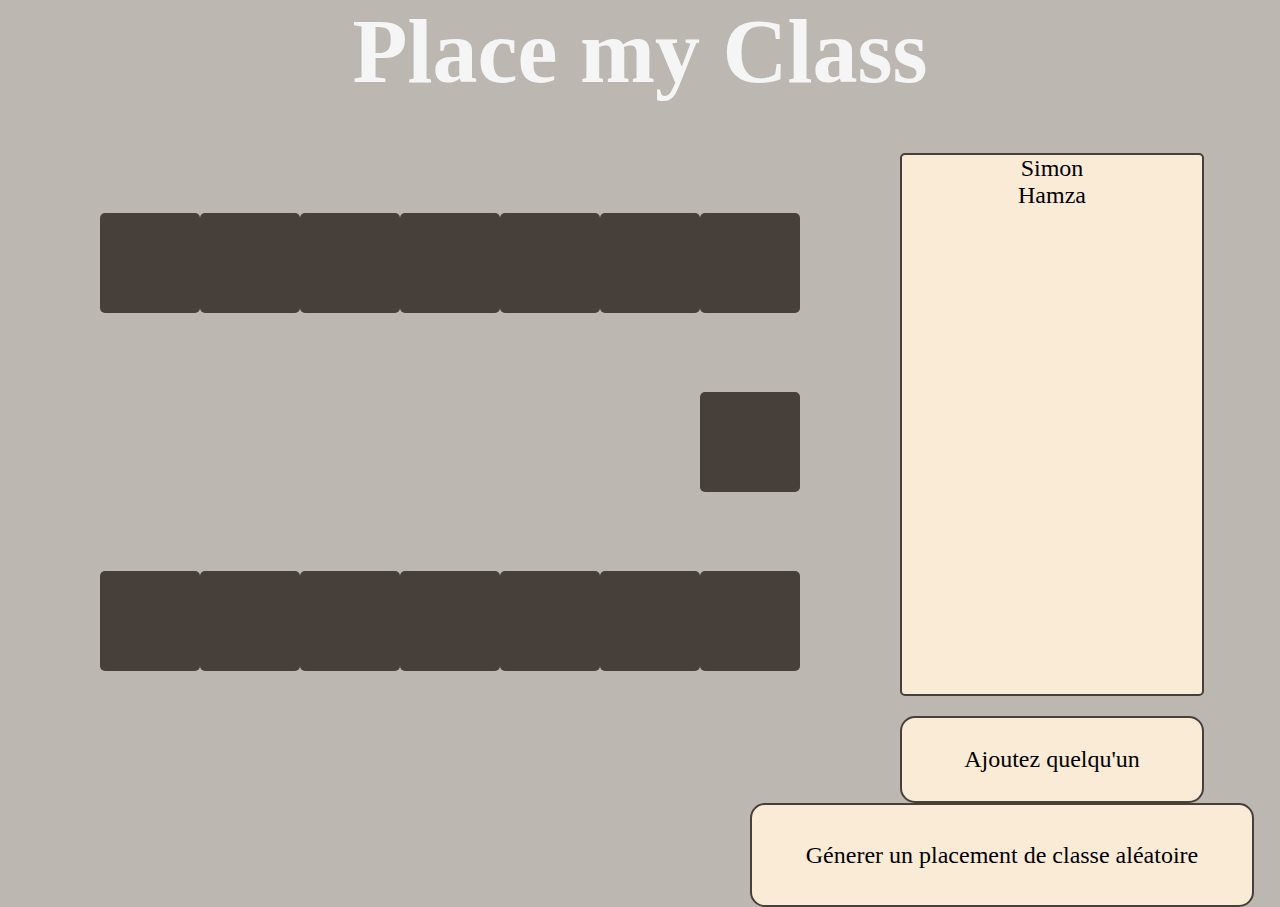
==== main.html @ 7f1bd77d "fin page principale + modif couleur bouton et border radius" ====
<!DOCTYPE html>
<html lang="en">
  <head>
    <meta charset="UTF-8" />
    <meta name="viewport" content="width=device-width, initial-scale=1.0" />
    <title>Document</title>
    <script defer src="./script.js"></script>
    <link rel="stylesheet" href="style.css" />
  </head>
  <body>
    <header>
      <div id="header">
        <h1>Place my Class</h1>
      </div>
    </header>

    <main id="centre">
      <section id="Salle">
        <div id="Table-1">
          <div class="Place"></div>
          <div class="Place"></div>
          <div class="Place"></div>
          <div class="Place"></div>
          <div class="Place"></div>
          <div class="Place"></div>
          <div class="Place"></div>
        </div>

        <div id="Table-2">
          <div class="Place"></div>
        </div>
        <div id="Table-3">
          <div class="Place"></div>
          <div class="Place"></div>
          <div class="Place"></div>
          <div class="Place"></div>
          <div class="Place"></div>
          <div class="Place"></div>
          <div class="Place"></div>
        </div>
      </section>

      <section id="colone-droite">
        <div id="liste-participants">
          <ul>
            Simon
          </ul>
          <ul>
            Hamza
          </ul>
        </div>
        <div id="ajoutez">
          <p>Ajoutez quelqu'un</p>
        </div>
      </section>
    </main>

    <section id="generer">
        <a>Génerer un placement de classe aléatoire</a>
    </section>
  </body>
</html>
---- style.css ----
* {
  margin: 0;
  padding: 0;


}
body {
  min-height: 100vh;
  min-width: 100vw;
  background-color: #bcb8b1;
}

#header {
  font-size: 5vh;
  display: flex;
  justify-content: center;
  color: whitesmoke;
  margin-bottom: 50px;
}

#colone-droite {
  display: flex;
  justify-content: center;
  align-items: center;
  flex-direction: column;
  font-size: x-large;
  height: 650px;
  width: 400px;
  gap: 20px;
  padding-right: 100px;
  
}

#liste-participants {
  border: 2px solid #463f3a;
  background-color: antiquewhite;
  height: 650px;
  width: 300px;
  display: inline;
  text-align: center;
  border-radius: 5px;
}

#ajoutez {
  display: flex;
  justify-content: center;
  align-items: center;
  border: 2px solid #463f3a;
  background-color: antiquewhite;
  height: 100px;
  width: 300px;
  border-radius: 15px;
}

#generer {
  display: flex;
  justify-content: center;
  align-items: center;
  border: 2px solid #463f3a;
  background-color: antiquewhite;
  height: 100px;
  width: 500px;
  font-size: x-large;
  margin-left: 750px;
  border-radius: 15px;
}

#Salle {
  display: flex;
  flex-direction: column;
  align-items: center;
  width: 100%;
  gap: 70px;
  margin-top: 60px;
  padding-left: 100px;
  padding-right: 100px;
}

#Table-1 {
  width: 100%;
  height: 100px;

  display: flex;
  justify-content: center;
  align-items: center;
  justify-content: space-between;
  /* gap: 40px; */
}

.Place {
  width: 100px;
  height: 100px;
  background-color: #463f3a;
  border-radius: 5px;
}

#Table-2 {
  width: 100%;
  height: 20%;
  display: flex;
  justify-content: end;
  align-items: center;
}

#Table-3 {
  width: 100%;
  height: 100px;
  display: flex;
  align-items: center;
  justify-content: space-between;
  /* gap: 40px; */
}

#centre {
  display: flex;
  justify-content: space-between;
}



/* classe pour index */

#header-index{
  font-size: 8vh;
  display: flex;
  justify-content: center;
  color: #463f3a;
  margin-bottom: 50px;
  padding-top: 100px;
}

#article-index{
  font-size: 3vh;
  display: flex;
  justify-content: center;
  text-align: center;
  color: #463f3a;
  margin-bottom: 50px;
  margin-top: 50px;
}

#bouton-index{
  text-decoration: none;
  display: flex;
  justify-content: center;
  align-items: center;
  border: 2px solid black;
  background-color: antiquewhite;
  height: 100px;
  width: 500px;
  font-size: x-large;
  border-radius: 5px;
  margin-top: 100px;
  margin-left: 700px;
  color: whitesmoke;
  font-size: xx-large;
  color: #463f3a;
  font-weight: bolder;
}

#bouton-index:hover{
  background-color:#463f3a ;
  color: antiquewhite;
}

img{
  width: 300px;
  margin-left: 800px;
}
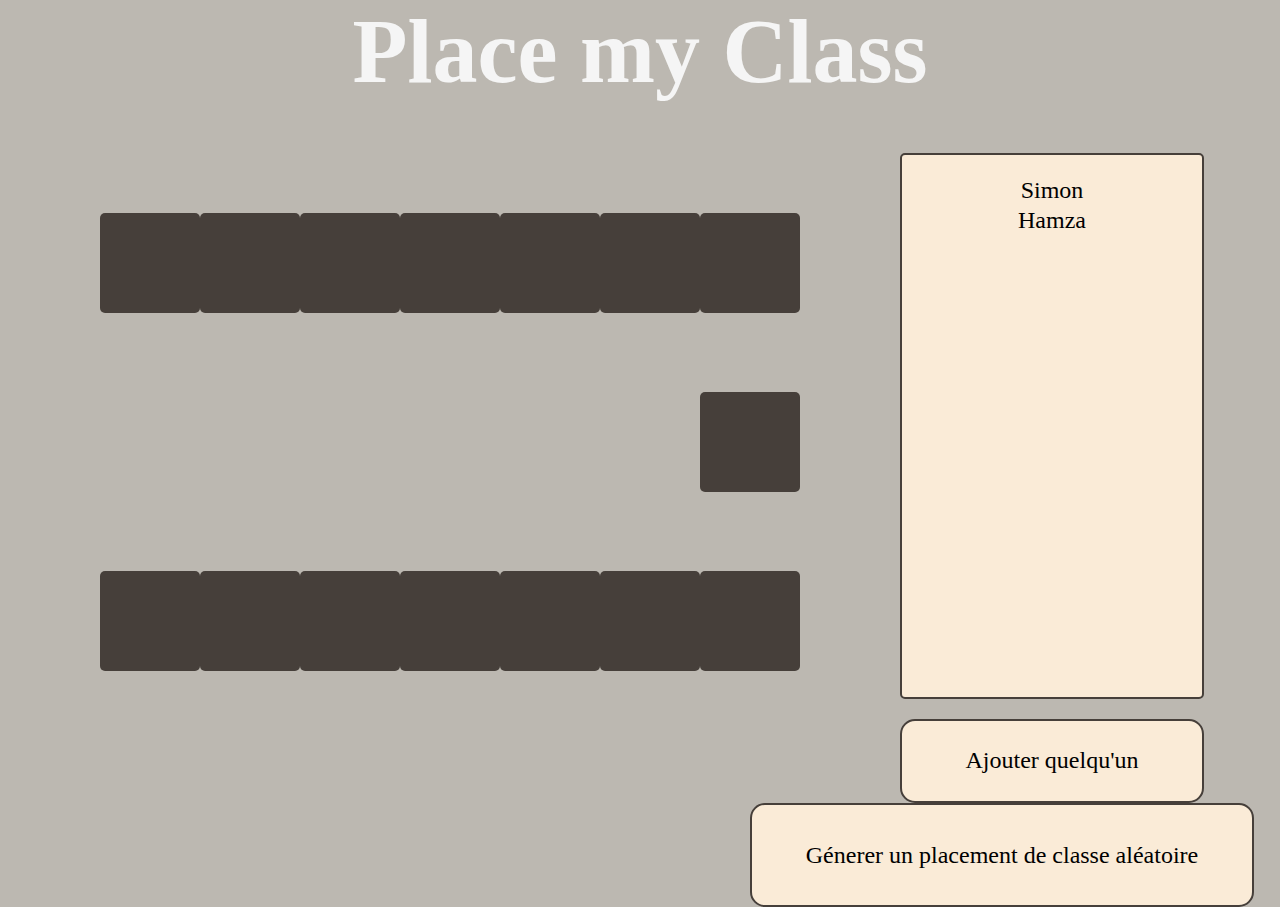
==== commit 7149cdfc: "Fin fusion" ====
--- a/main.html
+++ b/main.html
@@ -49,8 +49,8 @@
             Hamza
           </ul>
         </div>
-        <div id="ajoutez">
-          <p>Ajoutez quelqu'un</p>
+        <div id="ajouter">
+          <p>Ajouter quelqu'un</p>
         </div>
       </section>
     </main>
--- a/style.css
+++ b/style.css
@@ -8,6 +8,7 @@
   min-height: 100vh;
   min-width: 100vw;
   background-color: #bcb8b1;
+
 }
 
 #header {
@@ -39,9 +40,11 @@
   display: inline;
   text-align: center;
   border-radius: 5px;
+  padding-top: 20px;
+  line-height: 30px;
 }
 
-#ajoutez {
+#ajouter {
   display: flex;
   justify-content: center;
   align-items: center;
@@ -51,6 +54,26 @@
   width: 300px;
   border-radius: 15px;
 }
+
+#ajouter:hover {
+    background-color: #463f3a;
+  
+  }
+
+.styled-input {
+    display: flex;
+    justify-content: center;
+    align-items: center;
+    text-align: center;
+    border: 2px solid black;
+    background-color: antiquewhite;
+    height: 100px;
+    width: 300px;
+    border-radius: 5px;
+    color: black;
+    font-size: x-large;
+  }
+
 
 #generer {
   display: flex;
@@ -64,6 +87,11 @@
   margin-left: 750px;
   border-radius: 15px;
 }
+
+#generer:hover {
+    background-color: #463f3a;
+
+  }
 
 #Salle {
   display: flex;
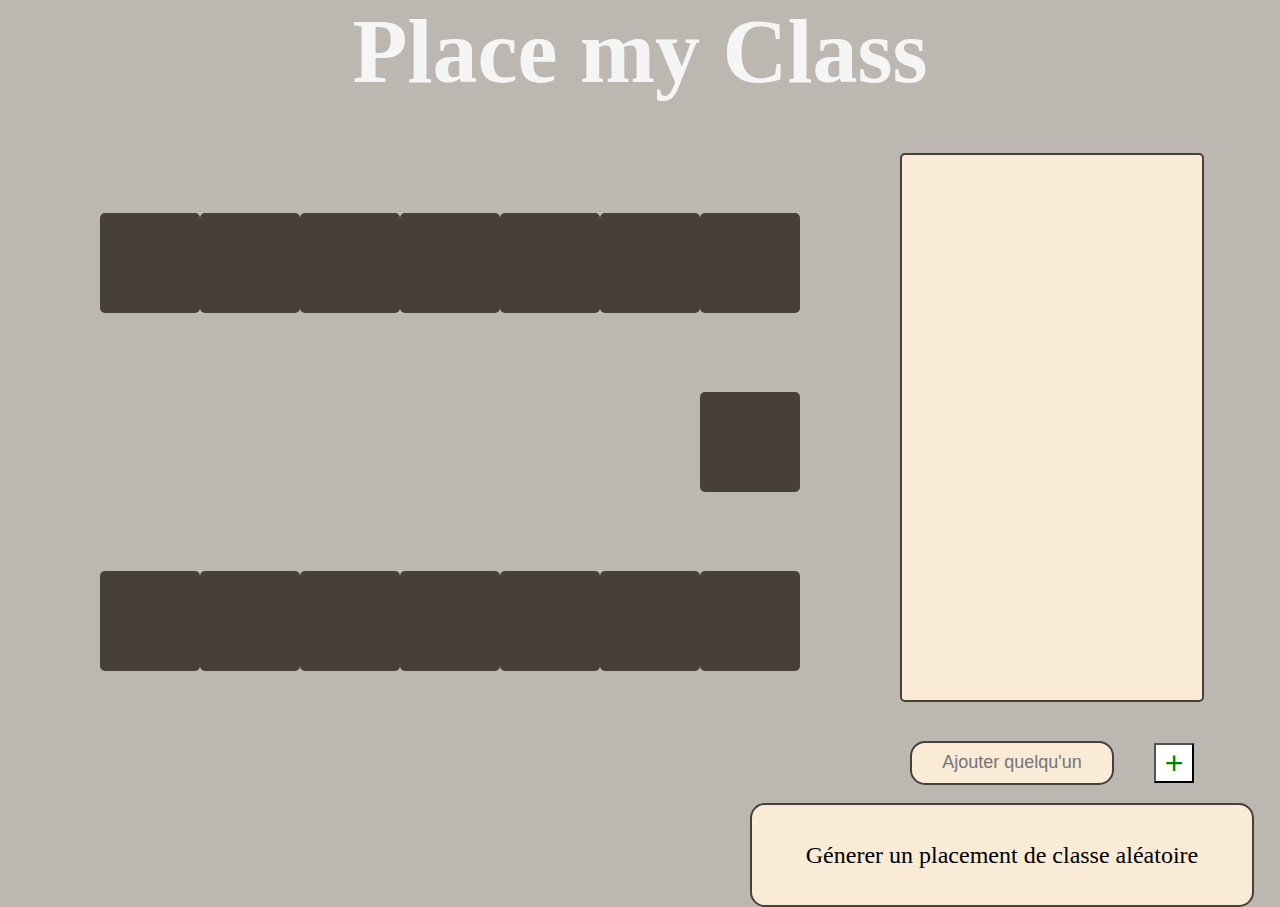
==== commit 7ab54624: "fin boutton ajouter" ====
--- a/main.html
+++ b/main.html
@@ -1,62 +1,62 @@
 <!DOCTYPE html>
 <html lang="en">
-  <head>
-    <meta charset="UTF-8" />
-    <meta name="viewport" content="width=device-width, initial-scale=1.0" />
-    <title>Document</title>
-    <script defer src="./script.js"></script>
-    <link rel="stylesheet" href="style.css" />
-  </head>
-  <body>
-    <header>
-      <div id="header">
-        <h1>Place my Class</h1>
+
+<head>
+  <meta charset="UTF-8" />
+  <meta name="viewport" content="width=device-width, initial-scale=1.0" />
+  <title>Document</title>
+  <script defer src="./script.js"></script>
+  <link rel="stylesheet" href="style.css" />
+</head>
+
+<body>
+  <header>
+    <div id="header">
+      <h1>Place my Class</h1>
+    </div>
+  </header>
+
+  <main id="centre">
+    <section id="Salle">
+      <div id="Table-1">
+        <div class="Place"></div>
+        <div class="Place"></div>
+        <div class="Place"></div>
+        <div class="Place"></div>
+        <div class="Place"></div>
+        <div class="Place"></div>
+        <div class="Place"></div>
       </div>
-    </header>
 
-    <main id="centre">
-      <section id="Salle">
-        <div id="Table-1">
-          <div class="Place"></div>
-          <div class="Place"></div>
-          <div class="Place"></div>
-          <div class="Place"></div>
-          <div class="Place"></div>
-          <div class="Place"></div>
-          <div class="Place"></div>
-        </div>
+      <div id="Table-2">
+        <div class="Place"></div>
+      </div>
+      <div id="Table-3">
+        <div class="Place"></div>
+        <div class="Place"></div>
+        <div class="Place"></div>
+        <div class="Place"></div>
+        <div class="Place"></div>
+        <div class="Place"></div>
+        <div class="Place"></div>
+      </div>
+    </section>
 
-        <div id="Table-2">
-          <div class="Place"></div>
-        </div>
-        <div id="Table-3">
-          <div class="Place"></div>
-          <div class="Place"></div>
-          <div class="Place"></div>
-          <div class="Place"></div>
-          <div class="Place"></div>
-          <div class="Place"></div>
-          <div class="Place"></div>
-        </div>
-      </section>
+    <section id="colone-droite">
+      <div id="liste-participants">
+       
+      </div>
+      <div id="ajout-global">
+      <input id="ajouter" type="text" placeholder="Ajouter quelqu'un">
+        <button id="add">+</button>
+      </div>
+      
+    </section>
+  </main>
 
-      <section id="colone-droite">
-        <div id="liste-participants">
-          <ul>
-            Simon
-          </ul>
-          <ul>
-            Hamza
-          </ul>
-        </div>
-        <div id="ajouter">
-          <p>Ajouter quelqu'un</p>
-        </div>
-      </section>
-    </main>
+  <section id="generer">
+    <a>Génerer un placement de classe aléatoire</a>
+  </section>
+</body>
 
-    <section id="generer">
-        <a>Génerer un placement de classe aléatoire</a>
-    </section>
-  </body>
-</html>
+</html>--- a/style.css
+++ b/style.css
@@ -44,21 +44,44 @@
   line-height: 30px;
 }
 
+
+#ajout-global {
+
+   display: flex;
+   justify-content: center;
+   gap: 40px;
+   width: 300px;
+   height: 100px;
+   align-items: center;
+  
+}
 #ajouter {
-  display: flex;
-  justify-content: center;
-  align-items: center;
-  border: 2px solid #463f3a;
-  background-color: antiquewhite;
-  height: 100px;
-  width: 300px;
-  border-radius: 15px;
+   
+    font-size: large;
+    border: solid 2px #463f3a;
+    border-radius: 15px;
+    background-color: antiquewhite;
+    text-align: center;
+    width: 200px;
+    height: 40px;
+    
 }
 
 #ajouter:hover {
-    background-color: #463f3a;
-  
+background-color: #463f3a;
+color: white;
+
+}
+
+#add {
+    height: 40px;
+    width: 40px;
+    background-color: white;
+    color: green;
+    font-size: xx-large;
+
   }
+
 
 .styled-input {
     display: flex;
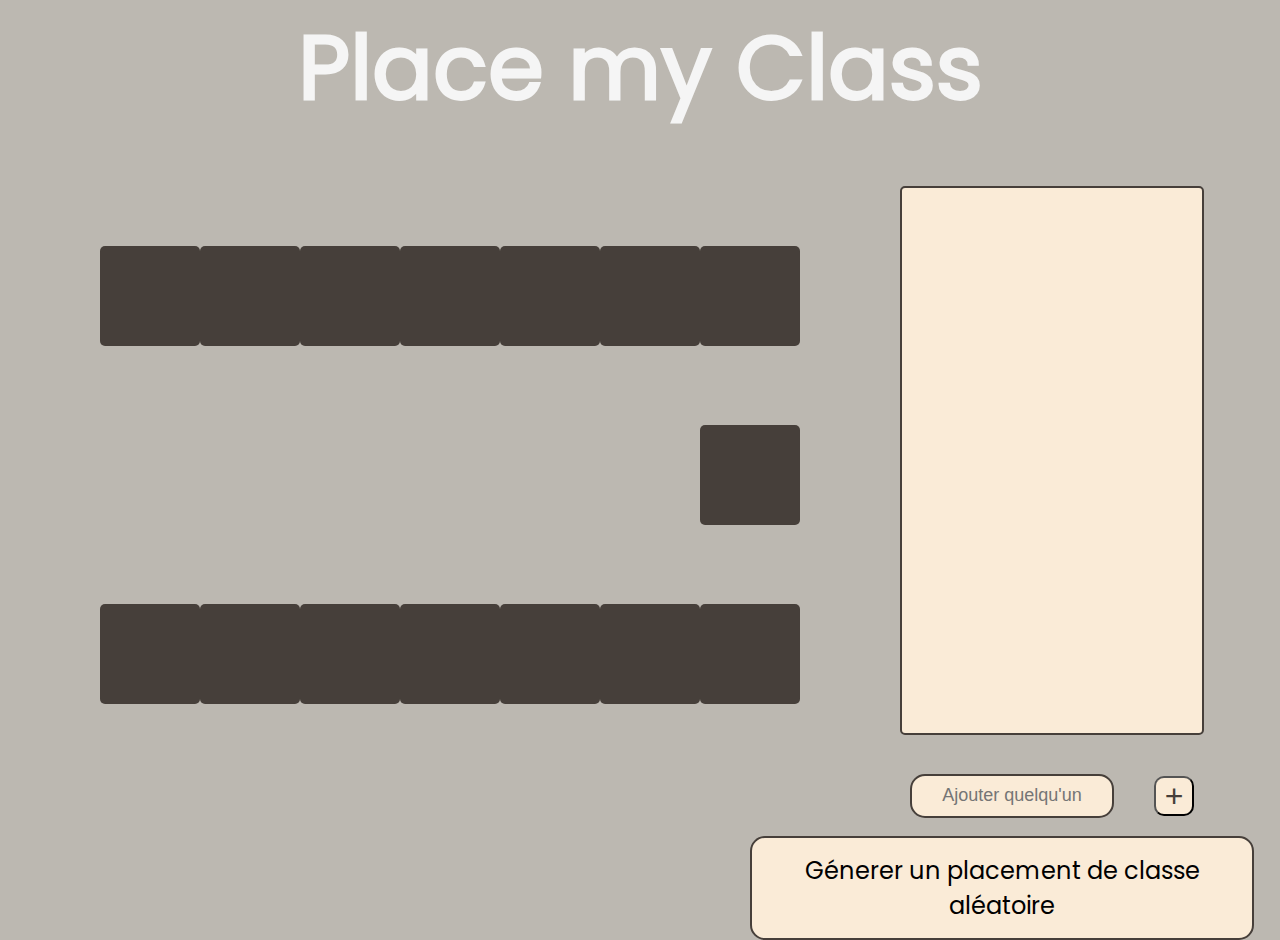
==== commit 33ea48de: "ajout police + cursor hover" ====
--- a/main.html
+++ b/main.html
@@ -44,7 +44,7 @@
 
     <section id="colone-droite">
       <div id="liste-participants">
-       
+   
       </div>
       <div id="ajout-global">
       <input id="ajouter" type="text" placeholder="Ajouter quelqu'un">
@@ -54,8 +54,8 @@
     </section>
   </main>
 
-  <section id="generer">
-    <a>Génerer un placement de classe aléatoire</a>
+  <section>
+    <a id="generer">Génerer un placement de classe aléatoire</a>
   </section>
 </body>
 
--- a/style.css
+++ b/style.css
@@ -1,13 +1,21 @@
 * {
   margin: 0;
   padding: 0;
-
-
-}
+}
+
+
+@font-face {
+  font-family: Poppins;
+
+  src: url(./fonts/Poppins-Regular.ttf);
+  
+}
+
 body {
   min-height: 100vh;
   min-width: 100vw;
   background-color: #bcb8b1;
+  font-family: Poppins;
 
 }
 
@@ -70,18 +78,23 @@
 #ajouter:hover {
 background-color: #463f3a;
 color: white;
+cursor: pointer;
 
 }
 
 #add {
     height: 40px;
     width: 40px;
-    background-color: white;
-    color: green;
+    background-color: antiquewhite;
+    color: #463f3a;
     font-size: xx-large;
+    border-radius: 10px;
 
   }
-
+#add:hover {
+
+  cursor: pointer;
+}
 
 .styled-input {
     display: flex;
@@ -109,10 +122,13 @@
   font-size: x-large;
   margin-left: 750px;
   border-radius: 15px;
+  text-align: center;
 }
 
 #generer:hover {
     background-color: #463f3a;
+    color: white;
+    cursor: pointer;
 
   }
 
@@ -217,4 +233,13 @@
 img{
   width: 300px;
   margin-left: 800px;
-}+}
+
+.Place{
+  display: flex;
+  justify-content: center;
+  align-items: center;
+  color: whitesmoke;
+  font-size: large;
+}
+
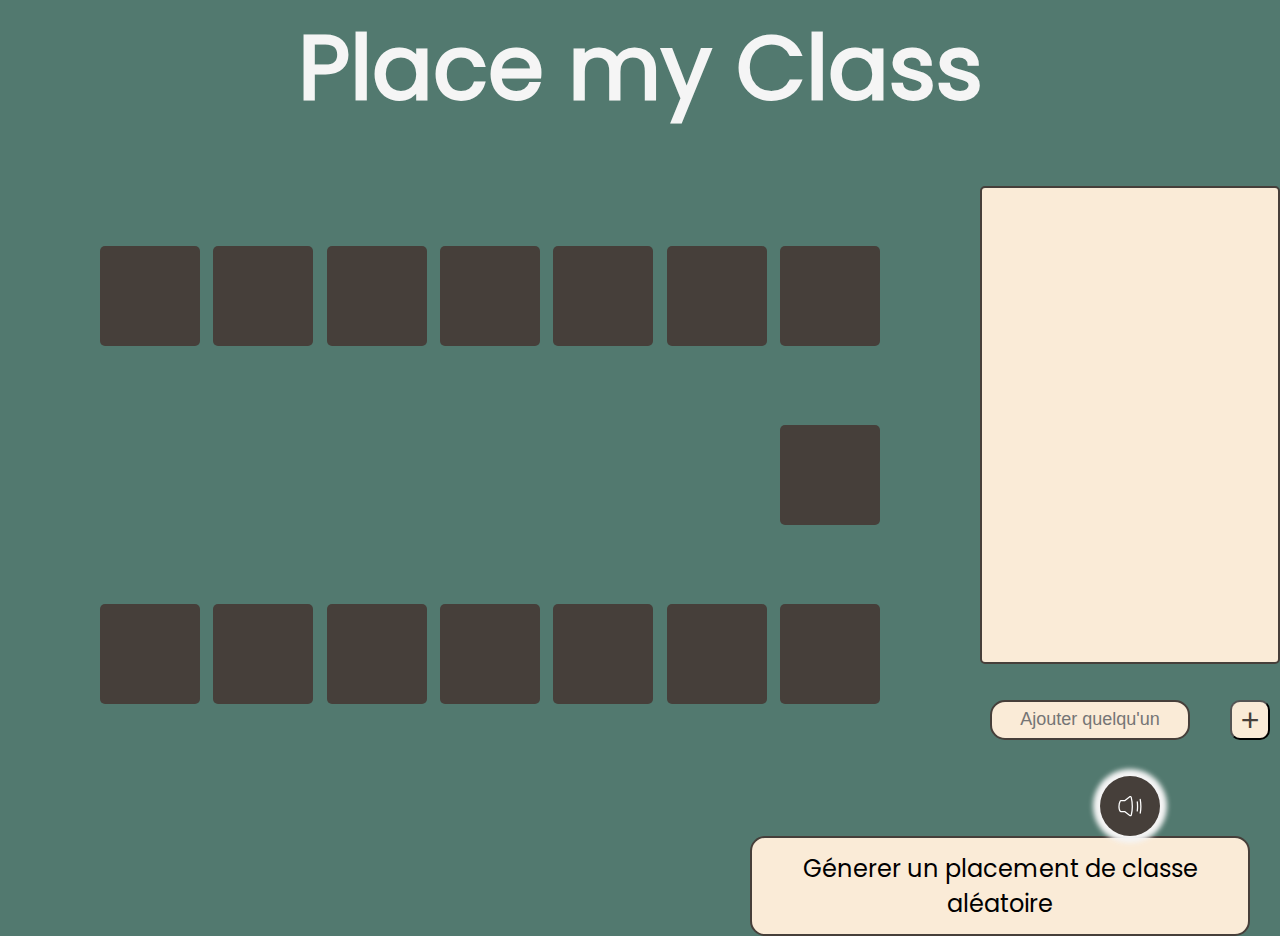
==== commit 4c097ee3: "fin projet" ====
--- a/main.html
+++ b/main.html
@@ -50,6 +50,10 @@
       <input id="ajouter" type="text" placeholder="Ajouter quelqu'un">
         <button id="add">+</button>
       </div>
+
+      <div>
+        <button id="bouton"></button>
+      </div>
       
     </section>
   </main>
@@ -57,6 +61,10 @@
   <section>
     <a id="generer">Génerer un placement de classe aléatoire</a>
   </section>
+
+<!-- <div>
+  <button id="bouton"></button>
+</div> -->
 </body>
 
 </html>--- a/style.css
+++ b/style.css
@@ -1,9 +1,9 @@
 * {
   margin: 0;
   padding: 0;
-}
-
-
+  box-sizing: border-box;
+}
+ 
 @font-face {
   font-family: Poppins;
 
@@ -14,9 +14,8 @@
 body {
   min-height: 100vh;
   min-width: 100vw;
-  background-color: #bcb8b1;
+  background-color: #52796f;
   font-family: Poppins;
-
 }
 
 #header {
@@ -36,7 +35,6 @@
   height: 650px;
   width: 400px;
   gap: 20px;
-  padding-right: 100px;
   
 }
 
@@ -52,64 +50,52 @@
   line-height: 30px;
 }
 
-
 #ajout-global {
-
-   display: flex;
-   justify-content: center;
-   gap: 40px;
-   width: 300px;
-   height: 100px;
-   align-items: center;
-  
+  display: flex;
+  justify-content: center;
+  gap: 40px;
+  width: 300px;
+  height: 100px;
+  align-items: center;
 }
 #ajouter {
-   
-    font-size: large;
-    border: solid 2px #463f3a;
-    border-radius: 15px;
-    background-color: antiquewhite;
-    text-align: center;
-    width: 200px;
-    height: 40px;
-    
-}
-
-#ajouter:hover {
-background-color: #463f3a;
-color: white;
-cursor: pointer;
-
-}
+  font-size: large;
+  border: solid 2px #463f3a;
+  border-radius: 15px;
+  background-color: antiquewhite;
+  text-align: center;
+  width: 200px;
+  height: 40px;
+}
+
 
 #add {
-    height: 40px;
-    width: 40px;
-    background-color: antiquewhite;
-    color: #463f3a;
-    font-size: xx-large;
-    border-radius: 10px;
-
-  }
+  height: 40px;
+  width: 40px;
+  background-color: antiquewhite;
+  color: #463f3a;
+  font-size: xx-large;
+  border-radius: 10px;
+}
+
 #add:hover {
 
   cursor: pointer;
 }
 
 .styled-input {
-    display: flex;
-    justify-content: center;
-    align-items: center;
-    text-align: center;
-    border: 2px solid black;
-    background-color: antiquewhite;
-    height: 100px;
-    width: 300px;
-    border-radius: 5px;
-    color: black;
-    font-size: x-large;
-  }
-
+  display: flex;
+  justify-content: center;
+  align-items: center;
+  text-align: center;
+  border: 2px solid black;
+  background-color: antiquewhite;
+  height: 100px;
+  width: 300px;
+  border-radius: 5px;
+  color: black;
+  font-size: x-large;
+}
 
 #generer {
   display: flex;
@@ -126,6 +112,7 @@
 }
 
 #generer:hover {
+  
     background-color: #463f3a;
     color: white;
     cursor: pointer;
@@ -183,20 +170,18 @@
   justify-content: space-between;
 }
 
-
-
 /* classe pour index */
 
-#header-index{
+#header-index {
   font-size: 8vh;
   display: flex;
   justify-content: center;
-  color: #463f3a;
+  color: whitesmoke;
   margin-bottom: 50px;
   padding-top: 100px;
 }
 
-#article-index{
+#article-index {
   font-size: 3vh;
   display: flex;
   justify-content: center;
@@ -206,7 +191,7 @@
   margin-top: 50px;
 }
 
-#bouton-index{
+#bouton-index {
   text-decoration: none;
   display: flex;
   justify-content: center;
@@ -225,17 +210,17 @@
   font-weight: bolder;
 }
 
-#bouton-index:hover{
-  background-color:#463f3a ;
+#bouton-index:hover {
+  background-color: #463f3a;
   color: antiquewhite;
 }
 
-img{
+img {
   width: 300px;
   margin-left: 800px;
 }
 
-.Place{
+.Place {
   display: flex;
   justify-content: center;
   align-items: center;
@@ -243,3 +228,36 @@
   font-size: large;
 }
 
+
+#bouton {
+  padding: 5px;
+  border-radius: 100%;
+  box-shadow: 0px 0px 5px 7px whitesmoke;
+  background-color: #463f3a;
+  color: white;
+  font-size: 17px;
+  border: none;
+  display: flex;
+  align-items: center;
+}
+
+#bouton::before {
+  content: "fac";
+  background-image: url("[data-uri]");
+  background-size: 100%;
+  background-repeat: no-repeat;
+  color: transparent;
+  position: relative;
+  width: 50px;
+  height: 50px;
+  display: block;
+}
+
+#bouton:active {
+  border-radius: 100%;
+  box-shadow: inset 0px 0px 10px 0px rgb(240, 237, 237);
+}
+
+#bouton:hover{
+  cursor: pointer;
+}